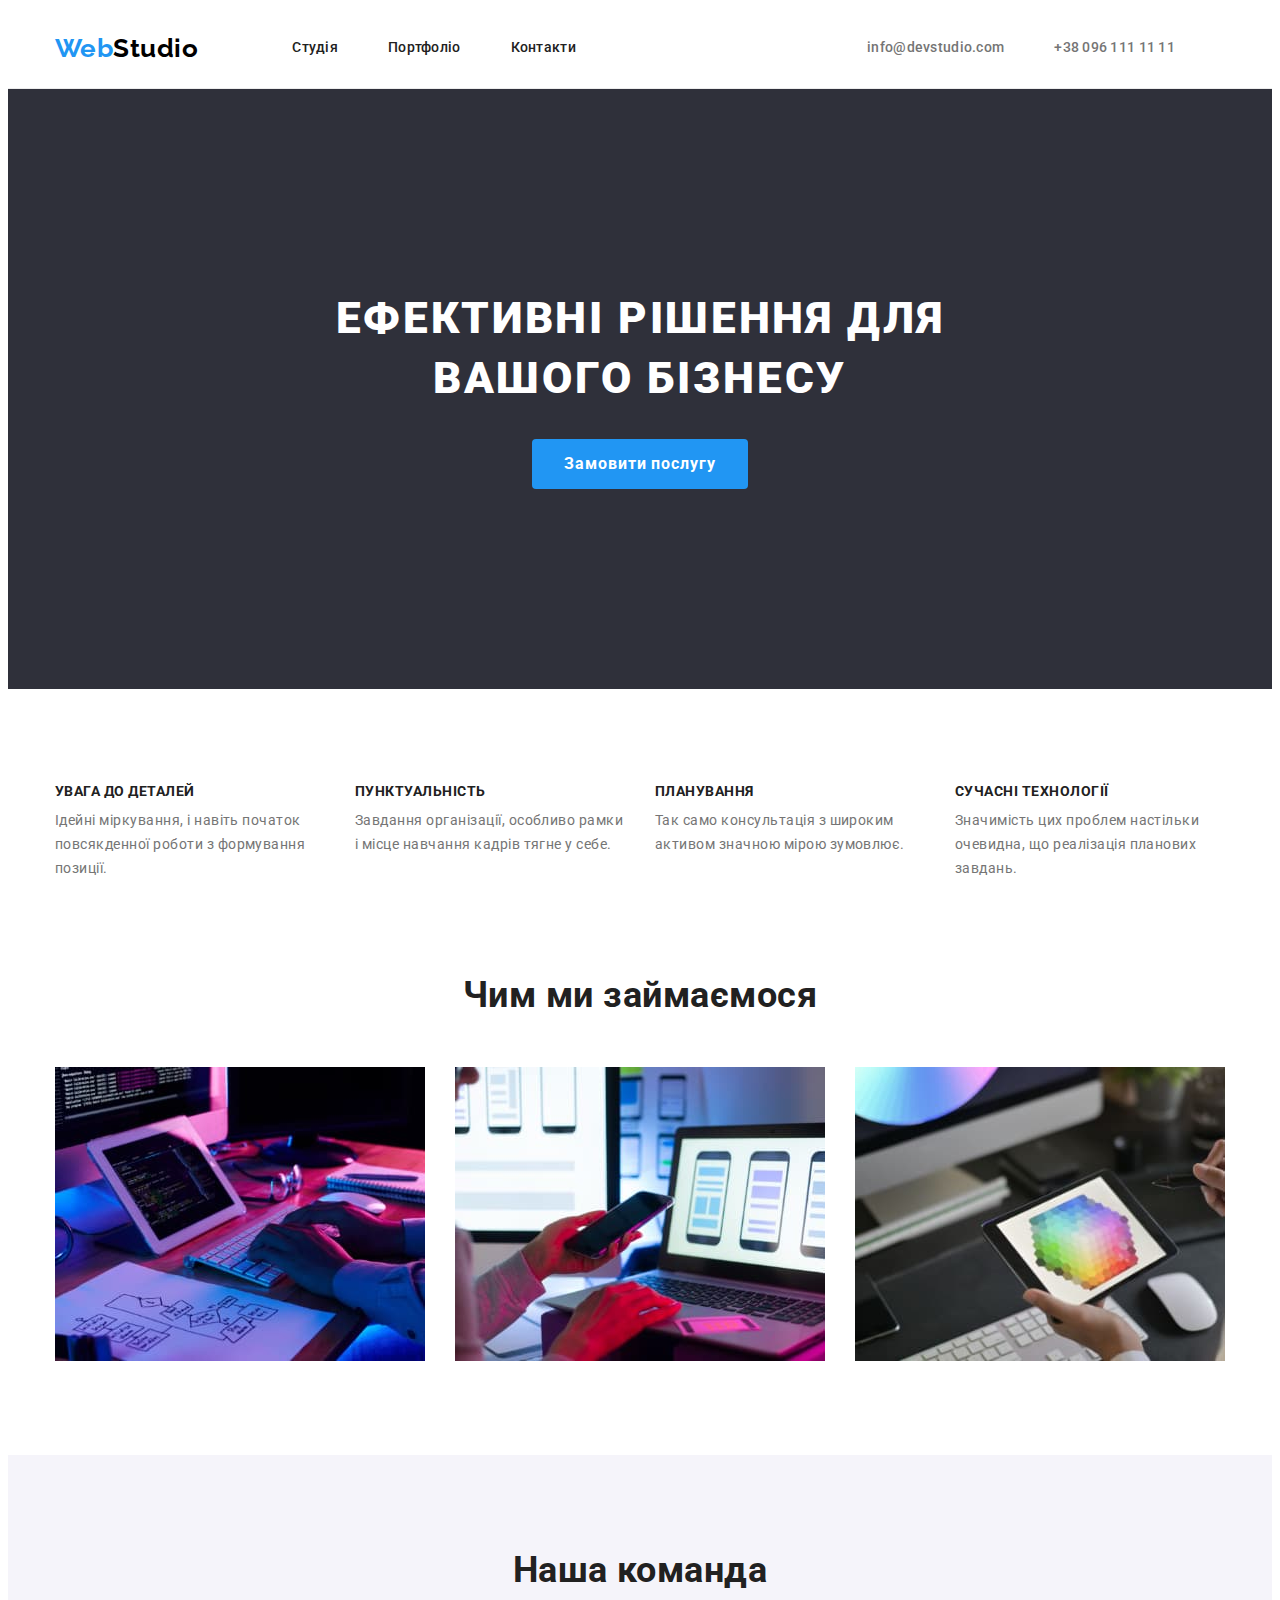
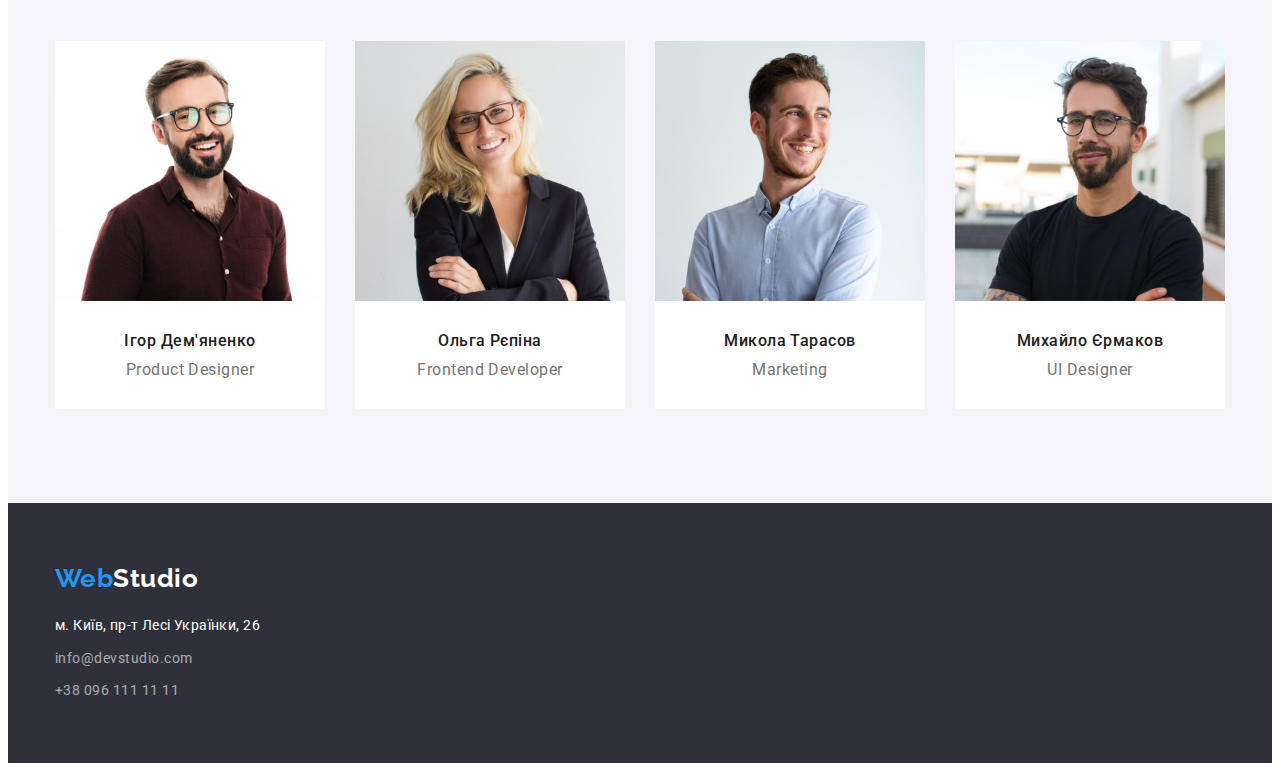
==== index.html @ 62449cf1 "Initial commit" ====
<!DOCTYPE html>
<html lang="uk">
  <head>
    <meta charset="UTF-8" />
    <meta http-equiv="X-UA-Compatible" content="IE=edge" />
    <meta name="viewport" content="width=device-width, initial-scale=1.0" />
    <title>HW-3</title>
    <link
      href="https://fonts.googleapis.com/css2?family=Raleway:wght@700&family=Roboto:wght@400;500;700;900&display=swap"
      rel="stylesheet"
    />
    <link
      rel="stylesheet"
      href="https://cdnjs.cloudflare.com/ajax/libs/modern-normalize/1.1.0/modern-normalize.min.css"
      integrity="sha512-wpPYUAdjBVSE4KJnH1VR1HeZfpl1ub8YT/NKx4PuQ5NmX2tKuGu6U/JRp5y+Y8XG2tV+wKQpNHVUX03MfMFn9Q=="
      crossorigin="anonymous"
      referrerpolicy="no-referrer"
    />
    <link rel="stylesheet" href="./css/styles.css" />
  </head>

  <body class="page">
    <header class="header-page">
      <div class="container">
        <nav class="header-nav">
          <a class="link-logo" href="./index.html">
            <span class="logo-blue">Web</span
            ><span class="logo-black">Studio</span></a
          >

          <ul class="site-nav list">
            <li class="item"><a href="./index.html">Студія</a></li>
            <li class="item"><a href="./portfolio.html">Портфоліо</a></li>
            <li class="item"><a href="#">Контакти</a></li>
          </ul>

          <ul class="auth-nav list">
            <li class="item">
              <a href="mailto:info@devstudio.com">info@devstudio.com</a>
            </li>
            <li class="item">
              <a href="tel:+380961111111">+38 096 111 11 11</a>
            </li>
          </ul>
        </nav>
      </div>
    </header>

    <main>
      <section class="hero">
        <div class="container">
          <h1 class="hero-title">Ефективні рішення для вашого бізнесу</h1>
          <button type="button" class="button-secondary">
            Замовити послугу
          </button>
        </div>
      </section>

      <section class="features">
        <div class="container">
          <h2 class="visually-hidden">Наши достоинтва</h2>
          <ul class="features-list list">
            <li class="features-item">
              <h3 class="features-title">увага до деталей</h3>
              <p class="description">
                Ідейні міркування, і навіть початок повсякденної роботи з
                формування позиції.
              </p>
            </li>
            <li class="features-item">
              <h3 class="features-title">пунктуальність</h3>
              <p class="description">
                Завдання організації, особливо рамки і місце навчання кадрів
                тягне у себе.
              </p>
            </li>
            <li class="features-item">
              <h3 class="features-title">планування</h3>
              <p class="description">
                Так само консультація з широким активом значною мірою зумовлює.
              </p>
            </li>
            <li class="features-item">
              <h3 class="features-title">сучасні технології</h3>
              <p class="description">
                Значимість цих проблем настільки очевидна, що реалізація
                планових завдань.
              </p>
            </li>
          </ul>
        </div>
      </section>

      <section class="occupation">
        <div class="container">
          <h3 class="section-title">Чим ми займаємося</h3>
          <ul class="occupation-list list">
            <li>
              <img
                class="image"
                src="./images/img1.jpg"
                alt="робота-пк"
                width="370"
                height="294"
              />
            </li>
            <li>
              <img
                class="image"
                src="./images/img2.jpg"
                alt="робота-телефон"
                width="370"
                height="294"
              />
            </li>
            <li>
              <img
                class="image"
                src="./images/img3.jpg"
                alt="робота-планшет"
                width="370"
                height="294"
              />
            </li>
          </ul>
        </div>
      </section>

      <section class="team">
        <div class="container">
          <h3 class="section-title">Наша команда</h3>
          <ul class="team-type list">
            <li class="team-list">
              <img
                class="image"
                src="./images/product-designer.jpg"
                alt="Product Designer"
                width="270"
                height="260"
              />
              <h4 class="person">Ігор Дем'яненко</h4>
              <p class="description">Product Designer</p>
            </li>
            <li class="team-list">
              <img
                class="image"
                src="./images/frontend-developer.jpg"
                alt="Frontend Developer"
                width="270"
                height="260"
              />
              <h4 class="person">Ольга Рєпіна</h4>
              <p class="description">Frontend Developer</p>
            </li>
            <li class="team-list">
              <img
                class="image"
                src="./images/marketing.jpg"
                alt="Marketing"
                width="270"
                height="260"
              />
              <h4 class="person">Микола Тарасов</h4>
              <p class="description">Marketing</p>
            </li>
            <li class="team-list">
              <img
                class="image"
                src="./images/ui-designer.jpg"
                alt="UI Designer"
                width="270"
                height="260"
              />
              <h4 class="person">Михайло Єрмаков</h4>
              <p class="description">UI Designer</p>
            </li>
          </ul>
        </div>
      </section>
    </main>

    <footer class="footer">
      <div class="container">
        <a class="link-logo" href="./index.html">
          <span class="logo-blue">Web</span
          ><span class="logo-white">Studio</span></a
        >

        <address class="address">
          <ul class="address-footer list">
            <li class="address-item">
              <a
                href="https://goo.gl/maps/5Nj7DeXVXqgo8Si49"
                class="address-type"
                >м. Київ, пр-т Лесі Українки, 26</a
              >
            </li>
            <li class="address-item">
              <a href="mailto:info@devstudio.com" class="email-footer"
                >info@devstudio.com</a
              >
            </li>
            <li class="address-item">
              <a href="tel:+380961111111" class="tel-footer"
                >+38 096 111 11 11</a
              >
            </li>
          </ul>
        </address>
      </div>
    </footer>
  </body>
</html>
---- css/styles.css ----
/* цвет основного текста: #212121 */
/* вторичный цвет текста: #757575 */
/* цвет фона: #F5F5F5 */
/* цвет шапки: #ECECEC */
/* цвет акцент: #2196F3 */

html {
  box-sizing: border-box;
}

*,
*::before,
*::after {
  box-sizing: inherit;
}

h1,
h2,
h3,
h4,
h5,
h6,
p,
ul,
li,
ol {
  margin: 0;
  padding: 0;
}

:root {
  --primary-text-color: #212121;
  --title-text-color: #757575;
  --accent-color: #2196f3;
  --main-color: #f5f5f5;
  --white-color: #ffffff;
  --background-button-color: #f5f4fa;
  --background-footer-color: #2f303a;
  --black-color: #000000;
  --footer-white-color: rgba(255, 255, 255, 0.6);
  --background-color: #ffffff;
  --line-color: #ececec;
  --background-button-color-sec: #188ce8;
  --background-color-our-team: #f5f4fa;
}

.page {
  background-color: var(--background-color);
  color: var(--primary-text-color);

  font-family: Roboto, sans-serif;
  font-weight: 700;
  letter-spacing: 0.03em;
}

.header-page {
  border-bottom: 1px solid var(--line-color);
}

.header-nav {
  display: flex;
  align-items: center;
}

.container {
  width: 1200px;
  padding-left: 15px;
  padding-right: 15px;
  margin: 0 auto;
}

.image {
  display: block;
  max-widht: 100%;
  height: auto;
}

/*  Logo  */

.logo-blue,
.logo-black,
.logo-white {
  color: var(--accent-color);
  font-family: Raleway, sans-serif;
  font-size: 26px;
  line-height: 1.19;
  text-decoration: none;
}

.logo-black {
  color: var(--black-color);
}

.logo-white {
  color: var(--white-color);
}

.link-logo {
  /* height: 31px;
  margin-top: 60px; */

  text-decoration: none;
}

.list {
  list-style: none;
}

/* Site-nav */

.site-nav {
  display: flex;
  margin-left: 94px;
}

.site-nav .item:not(last-child) {
  margin-right: 50px;
}

.site-nav a {
  display: block;
  padding-top: 32px;
  padding-bottom: 32px;

  color: var(--primary-text-color);

  font-family: inherit;
  font-weight: 500;
  font-size: 14px;
  line-height: 1.14;
  letter-spacing: 0.02em;
  text-decoration: none;
}

.site-nav a:hover,
.site-nav a:focus {
  color: var(--accent-color);
}

/* Auth-nav */

.auth-nav {
  display: flex;
  margin-left: auto;
  margin-right: 0;
}

.auth-nav .item:not(last-child) {
  margin-right: 50px;
}

.auth-nav a {
  display: block;
  padding-top: 32px;
  padding-bottom: 32px;

  color: var(--title-text-color);

  font-family: inherit;
  font-weight: 500;
  font-size: 14px;
  line-height: 1.14;
  letter-spacing: 0.02em;
  text-decoration: none;
}

.auth-nav a:hover,
.auth-nav a:focus {
  color: var(--accent-color);
}
/* Main */
/* Hero */

.hero {
  background-color: var(--background-footer-color);

  padding-top: 200px;
  padding-bottom: 200px;
  text-align: center;
}

.hero-title {
  width: 696px;
  margin-left: auto;
  margin-right: auto;

  color: var(--white-color);

  font-weight: 900;
  font-size: 44px;
  line-height: 1.36;
  letter-spacing: 0.06em;
  text-transform: uppercase;
}

/* Features */
.features {
  padding-top: 95px;
}

.visually-hidden {
  position: absolute;
  white-space: nowrap;
  width: 1px;
  height: 1px;
  overflow: hidden;
  border: 0;
  padding: 0;
  clip: rect(0 0 0 0);
  clip-pash: insert(50%);
  margin: -1px;
}

.features-title {
  font-size: 14px;
  line-height: 1.14;
  text-transform: uppercase;
  margin-bottom: 9px;
}

.features-item {
  width: 270px;
}

.features-list {
  display: flex;
  gap: 30px;
}

.features-list .description {
  color: var(--title-text-color);

  font-weight: 400;
  font-size: 14px;
  line-height: 1.71;
}

/* Occupation */

.occupation {
  padding-top: 94px;
  padding-bottom: 94px;
}

.section-title {
  display: flex;
  justify-content: center;
  margin-left: auto;
  margin-right: auto;
  margin-bottom: 50px;

  color: var(--primary-text-color);

  font-weight: 700;
  font-size: 36px;
  line-height: 1.17;
}

.section-type {
  color: var(--title-text-color);

  font-weight: 400;
  font-size: 16px;
  line-height: 1.88;
}

.occupation-list {
  display: flex;
  flex-direction: row;
  margin-left: auto;
  gap: 30px;
}

/* Team */

.team {
  padding-top: 94px;
  padding-bottom: 94px;
  background-color: var(--background-color-our-team);
}

.team-type {
  display: flex;
  margin-left: auto;
  margin-right: auto;
  gap: 30px;
}

.team-list {
  background-color: var(--white-color);
  widht: 270px;
  height: 368px;
  align-items: center;
}

.person {
  font-weight: 500;
  font-size: 16px;
  line-height: 1.19;
  margin-top: 30px;
  margin-bottom: 10px;
  text-align: center;
}

.team-list .description {
  color: var(--title-text-color);

  font-weight: 400;
  font-size: 16px;
  line-height: 1.19;
  margin-bottom: 30px;
  text-align: center;
}

/* Button */

.button-primary {
  border-radius: 4px;
  padding: 6px 22px;
  min-widht: 125px;

  color: var(--primary-text-color);
  background-color: var(--background-button-color);

  cursor: pointer;
  font-family: Roboto, sans-serif;
  font-weight: 500;
  font-size: 16px;
  line-height: 1.63;
  border: none;
}

.button-primary:hover,
.button-primary:focus {
  color: var(--white-color);
  background-color: var(--accent-color);
}

.button-secondary {
  border-radius: 4px;
  padding: 10px 32px;
  margin-top: 30px;

  color: var(--white-color);
  background-color: var(--accent-color);

  font-family: Roboto;
  font-weight: 700;
  font-size: 16px;
  line-height: 1.88;
  letter-spacing: 0.06em;
  text-align: center;
  border: none;
  cursor: pointer;
  min-width: 216px;
}

.button-secondary:hover,
.button-secondary:focus {
  color: var(--white-color);
  background-color: var(--background-button-color-sec);
}

.footer {
  background: var(--background-footer-color);
  padding-top: 60px;
  padding-bottom: 60px;
}

.address-footer {
  font-style: normal;
  font-weight: 400;
  font-size: 14px;
  line-height: 1.71;
}

.address {
  margin-top: 20px;
}

.address-type {
  color: var(--white-color);
  text-decoration: none;

  font-weight: 400;
  font-size: 14px;
  line-height: 1.7;
  letter-spacing: 0.03em;
  font-style: normal;
}

.address-item {
  margin-bottom: 9px;
}

.email-footer,
.tel-footer {
  color: var(--footer-white-color);

  font-weight: 400;
  font-size: 14px;
  line-height: 1.7;
  font-style: normal;
  text-decoration: none;
}

.address-item:last-child {
  margin-bottom: 0;
}

/* Portfolio */

.portfolio-main {
  padding-bottom: 94px;
  padding-top: 94px;
}

.portfolio-list {
  display: flex;
  justify-content: center;
  margin-bottom: 50px;
  gap: 8px;

  color: var(--title-text-color);
}

/* .portfolio-list .item:last-child {
  margin-right: 8px;
} */

.portfolio-cards {
  display: flex;
  flex-wrap: wrap;
}

.portfolio-items {
  width: 370px;
  height: 404px;
  margin-right: 30px;
  margin-bottom: 30px;
}

.portfolio-items:nth-child(3n + 3) {
  margin-right: 0;
}

.portfolio-items:nth-last-child(-n + 3) {
  margin-bottom: 0;
}

.portfolio-description {
  padding-top: 20px;
  padding-bottom: 20px;
  padding-right: 24px;
  padding-left: 24px;
  border: 1px solid var(--line-color);
  border-top: none;
}

.portfolio-title {
  color: var(--primary-text-color);
  font-weight: 700;
  font-size: 18px;
  line-height: 36px;
  letter-spacing: 0.06em;
}

.portfolio-type {
  color: var(--title-text-color);
  font-size: 16px;
  line-height: 1.9;
  margin-left: 0;
  margin-top: 4px;
  font-weight: 400;
}

.list-title {
  font-weight: 700;
  font-size: 18px;
  line-height: 2;

  letter-spacing: 0.06em;
}
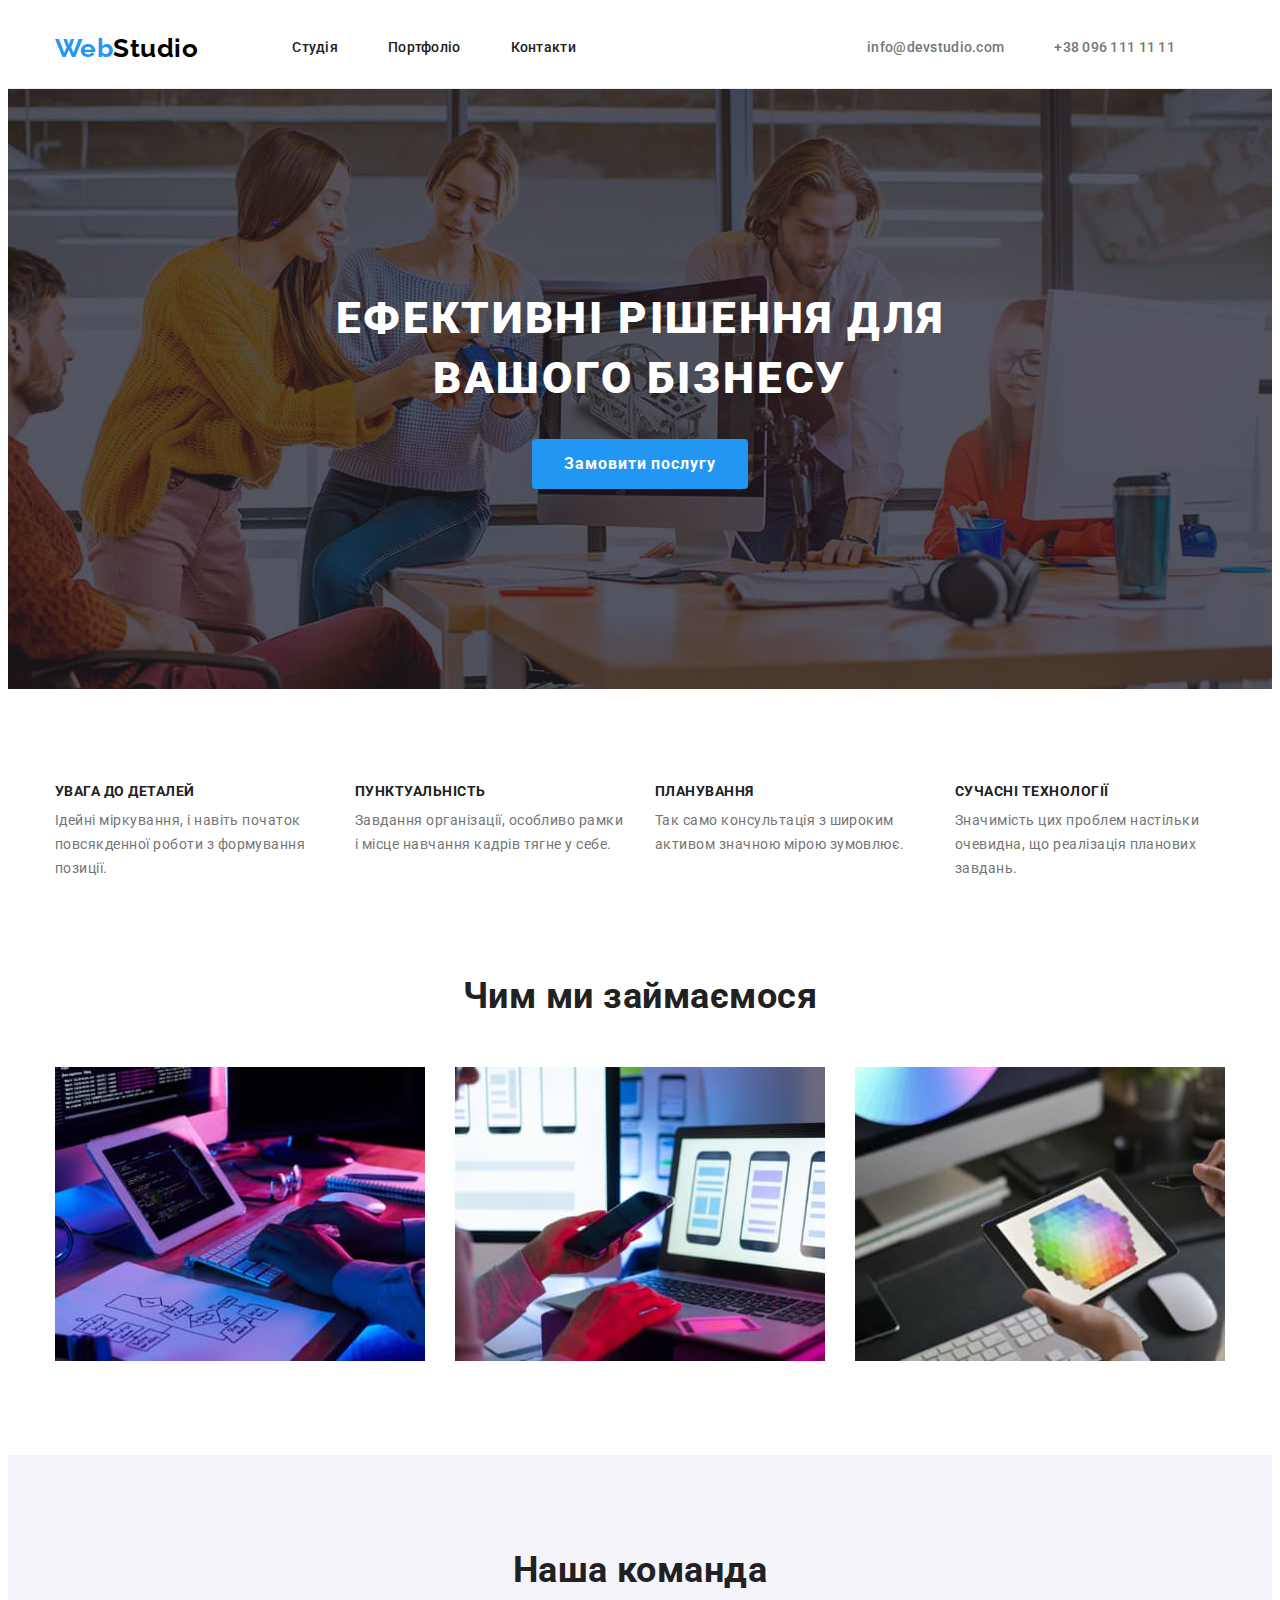
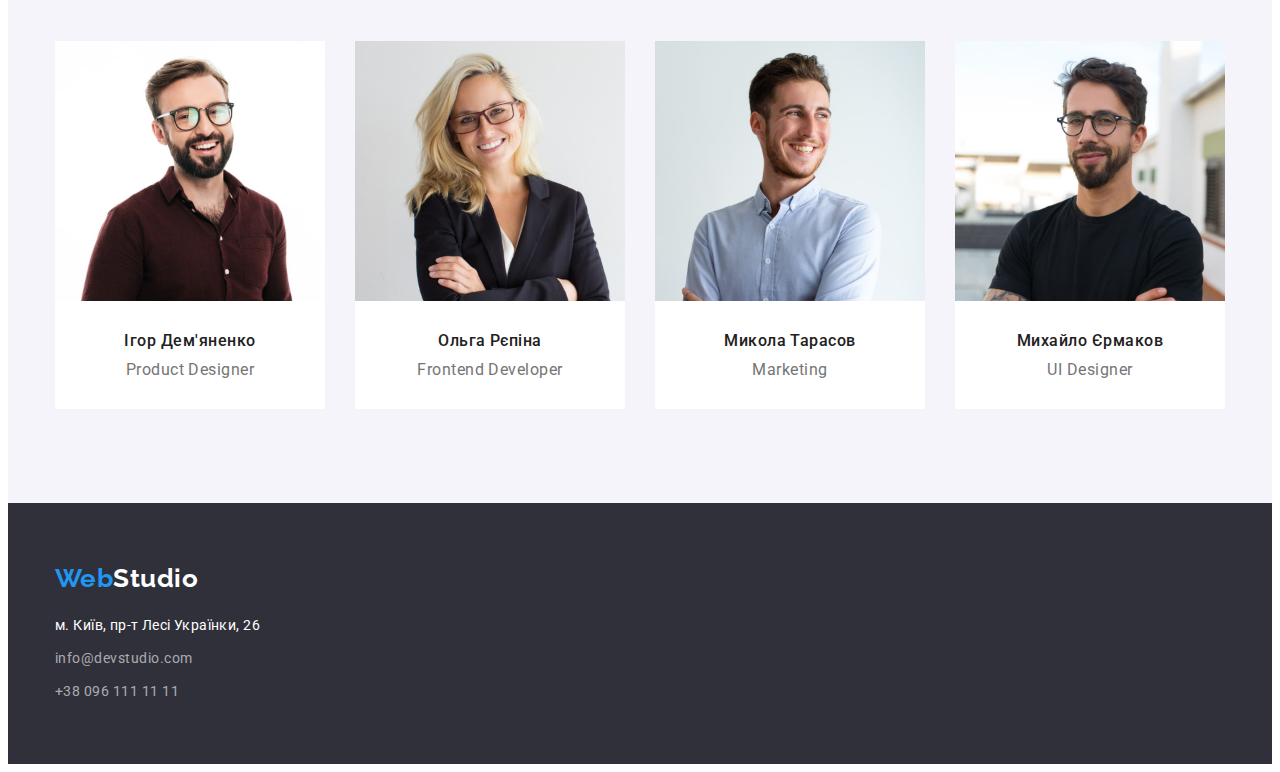
==== commit 98f2cf24: "hero background" ====
--- a/index.html
+++ b/index.html
@@ -4,7 +4,7 @@
     <meta charset="UTF-8" />
     <meta http-equiv="X-UA-Compatible" content="IE=edge" />
     <meta name="viewport" content="width=device-width, initial-scale=1.0" />
-    <title>HW-3</title>
+    <title>HW-4</title>
     <link
       href="https://fonts.googleapis.com/css2?family=Raleway:wght@700&family=Roboto:wght@400;500;700;900&display=swap"
       rel="stylesheet"
@@ -47,7 +47,7 @@
     </header>
 
     <main>
-      <section class="hero">
+      <section class="hero overlay">
         <div class="container">
           <h1 class="hero-title">Ефективні рішення для вашого бізнесу</h1>
           <button type="button" class="button-secondary">
--- a/css/styles.css
+++ b/css/styles.css
@@ -179,6 +179,22 @@
   text-align: center;
 }
 
+.overlay {
+  max-width: 1600px;
+  min-height: 600px;
+  margin-left: auto;
+  margin-right: auto;
+  background-image: linear-gradient(
+      to right,
+      rgba(47, 48, 58, 0.4),
+      rgba(47, 48, 58, 0.4)
+    ),
+    url(../images/imgbg.jpg);
+  background-repeat: no-repeat;
+  background-position: center;
+  background-size: cover;
+}
+
 .hero-title {
   width: 696px;
   margin-left: auto;
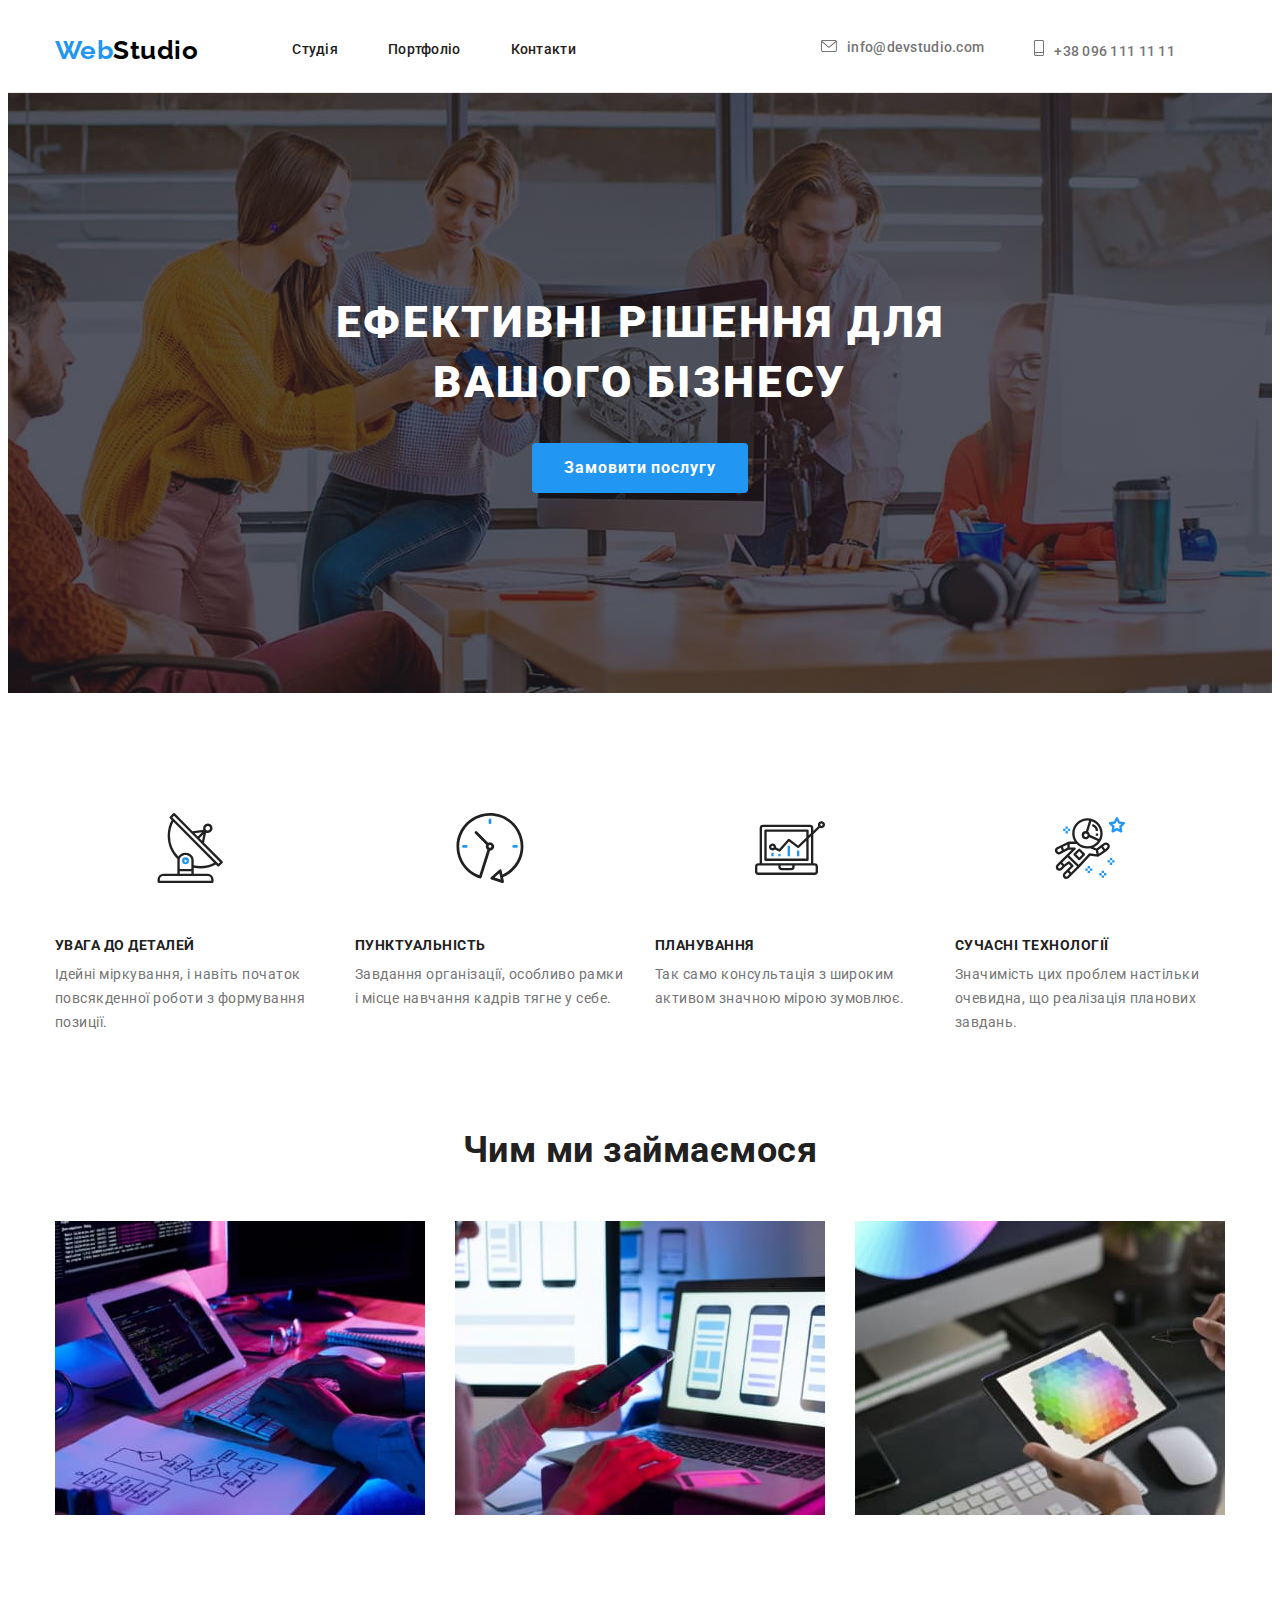
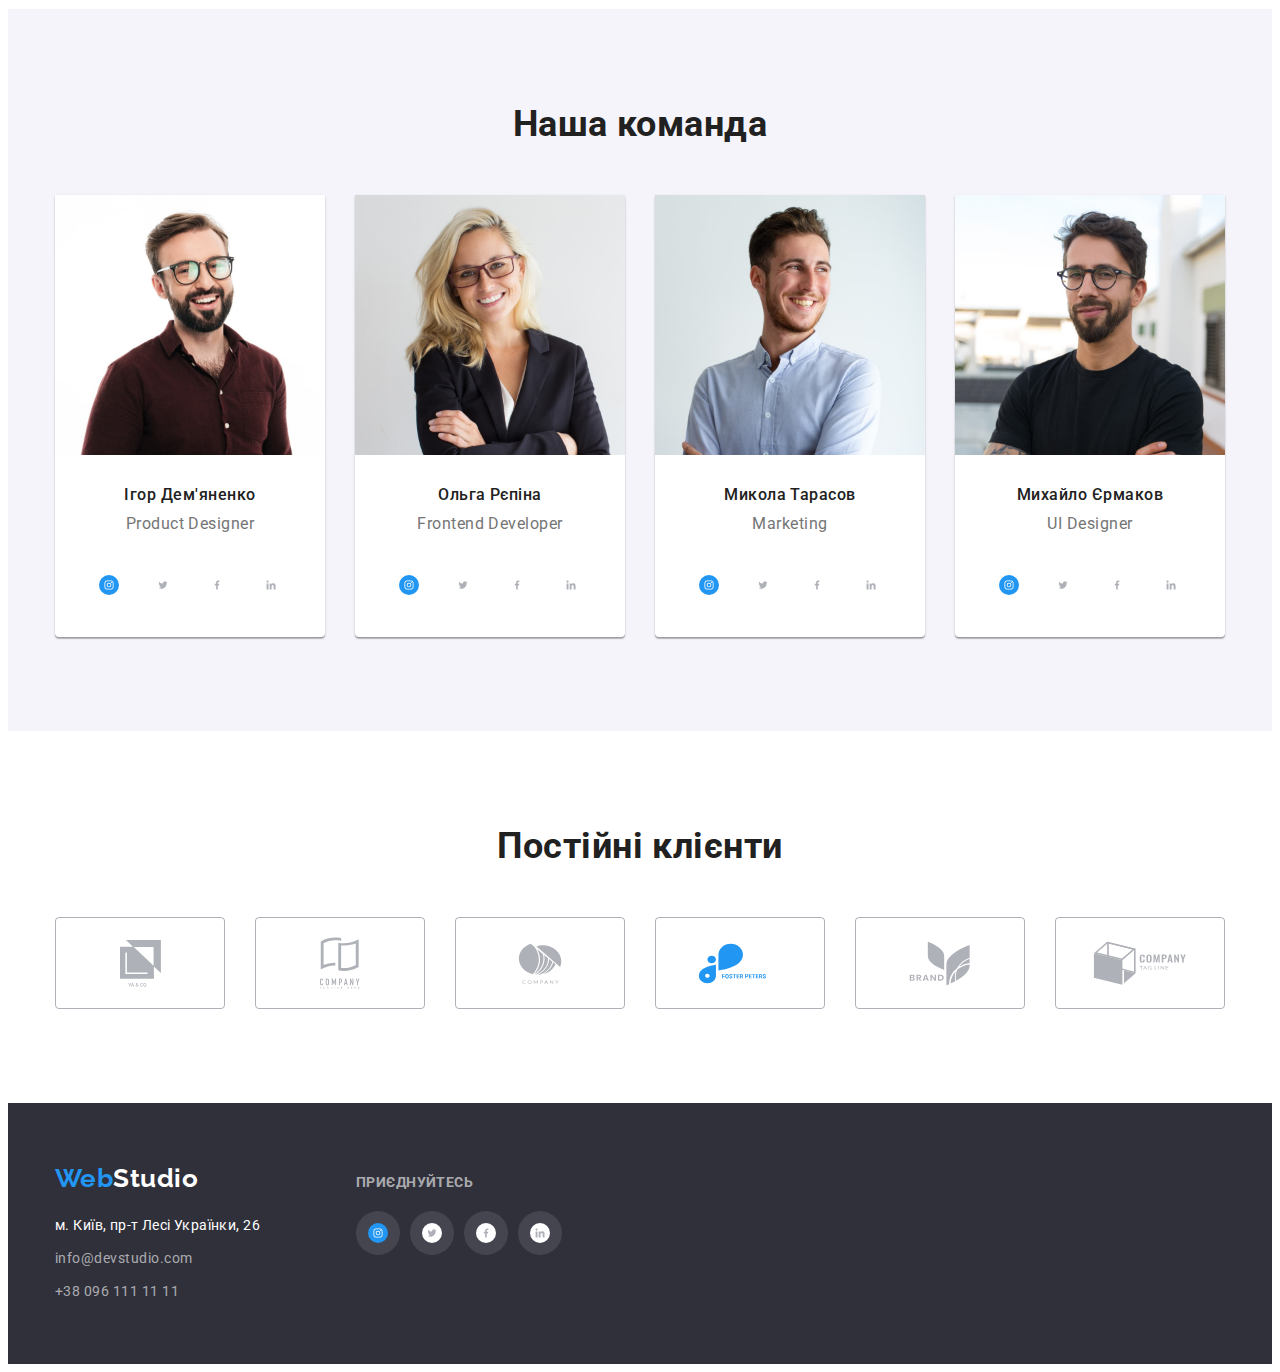
==== commit 00ef82e0: "hw4" ====
--- a/index.html
+++ b/index.html
@@ -36,10 +36,18 @@
 
           <ul class="auth-nav list">
             <li class="item">
-              <a href="mailto:info@devstudio.com">info@devstudio.com</a>
+              <a href="mailto:info@devstudio.com"
+                ><svg class="auth-nav-icon" width="16" height="12">
+                  <use href="./images/icons.svg#email"></use></svg
+                >info@devstudio.com</a
+              >
             </li>
             <li class="item">
-              <a href="tel:+380961111111">+38 096 111 11 11</a>
+              <a href="tel:+380961111111"
+                ><svg class="auth-nav-icon" width="10" height="16">
+                  <use href="./images/icons.svg#telephone"></use></svg
+                >+38 096 111 11 11</a
+              >
             </li>
           </ul>
         </nav>
@@ -58,31 +66,52 @@
 
       <section class="features">
         <div class="container">
-          <h2 class="visually-hidden">Наши достоинтва</h2>
+          <h2 class="visually-hidden">Наши преимущества</h2>
           <ul class="features-list list">
             <li class="features-item">
+              <div class="features-icon-container" aria-label="супутник">
+                <svg class="features-icon" width="70" height="70">
+                  <use href="./images/icons.svg#sputnic"></use>
+                </svg>
+              </div>
+
               <h3 class="features-title">увага до деталей</h3>
-              <p class="description">
+              <p class="features-description">
                 Ідейні міркування, і навіть початок повсякденної роботи з
                 формування позиції.
               </p>
             </li>
             <li class="features-item">
+              <div class="features-icon-container" aria-label="годинник">
+                <svg class="features-icon" width="70" height="70">
+                  <use href="./images/icons.svg#clock"></use>
+                </svg>
+              </div>
               <h3 class="features-title">пунктуальність</h3>
-              <p class="description">
+              <p class="features-description">
                 Завдання організації, особливо рамки і місце навчання кадрів
                 тягне у себе.
               </p>
             </li>
             <li class="features-item">
+              <div class="features-icon-container" aria-label="монітор">
+                <svg class="features-icon" width="70" height="70">
+                  <use href="./images/icons.svg#monitor"></use>
+                </svg>
+              </div>
               <h3 class="features-title">планування</h3>
-              <p class="description">
+              <p class="features-description">
                 Так само консультація з широким активом значною мірою зумовлює.
               </p>
             </li>
             <li class="features-item">
+              <div class="features-icon-container" aria-label="космонавт">
+                <svg class="features-icon" width="70" height="70">
+                  <use href="./images/icons.svg#cosmonaut"></use>
+                </svg>
+              </div>
               <h3 class="features-title">сучасні технології</h3>
-              <p class="description">
+              <p class="features-description">
                 Значимість цих проблем настільки очевидна, що реалізація
                 планових завдань.
               </p>
@@ -138,8 +167,39 @@
                 width="270"
                 height="260"
               />
-              <h4 class="person">Ігор Дем'яненко</h4>
-              <p class="description">Product Designer</p>
+              <h4 class="team-person">Ігор Дем'яненко</h4>
+              <p class="team-description">Product Designer</p>
+
+              <ul class="team-icon-container list">
+                <li class="team-item" aria-label="інстаграм">
+                  <a href="https://www.instagram.com/" class="team-link">
+                    <svg class="team-icon">
+                      <use href="./images/icons.svg#instagram"></use>
+                    </svg>
+                  </a>
+                </li>
+                <li class="team-item" aria-label="твіттер">
+                  <a href="https://twitter.com/" class="team-link">
+                    <svg class="team-icon">
+                      <use href="./images/icons.svg#twitter"></use>
+                    </svg>
+                  </a>
+                </li>
+                <li class="team-item" aria-label="фэйсбук">
+                  <a href="https://www.facebook.com/" class="team-link">
+                    <svg class="team-icon">
+                      <use href="./images/icons.svg#facebook"></use>
+                    </svg>
+                  </a>
+                </li>
+                <li class="team-item" aria-label="лінкедин">
+                  <a href="https://www.linkedin.com/" class="team-link">
+                    <svg class="team-icon">
+                      <use href="./images/icons.svg#linkedin"></use>
+                    </svg>
+                  </a>
+                </li>
+              </ul>
             </li>
             <li class="team-list">
               <img
@@ -149,9 +209,40 @@
                 width="270"
                 height="260"
               />
-              <h4 class="person">Ольга Рєпіна</h4>
-              <p class="description">Frontend Developer</p>
-            </li>
+              <h4 class="team-person">Ольга Рєпіна</h4>
+              <p class="team-description">Frontend Developer</p>
+              <ul class="team-icon-container list">
+                <li class="team-item" aria-label="інстаграм">
+                  <a href="https://www.instagram.com/" class="team-link">
+                    <svg class="team-icon">
+                      <use href="./images/icons.svg#instagram"></use>
+                    </svg>
+                  </a>
+                </li>
+                <li class="team-item" aria-label="твіттер">
+                  <a href="https://twitter.com/" class="team-link">
+                    <svg class="team-icon">
+                      <use href="./images/icons.svg#twitter"></use>
+                    </svg>
+                  </a>
+                </li>
+                <li class="team-item" aria-label="фэйсбук">
+                  <a href="https://www.facebook.com/" class="team-link">
+                    <svg class="team-icon">
+                      <use href="./images/icons.svg#facebook"></use>
+                    </svg>
+                  </a>
+                </li>
+                <li class="team-item" aria-label="лінкедин">
+                  <a href="https://www.linkedin.com/" class="team-link">
+                    <svg class="team-icon">
+                      <use href="./images/icons.svg#linkedin"></use>
+                    </svg>
+                  </a>
+                </li>
+              </ul>
+            </li>
+
             <li class="team-list">
               <img
                 class="image"
@@ -160,8 +251,38 @@
                 width="270"
                 height="260"
               />
-              <h4 class="person">Микола Тарасов</h4>
-              <p class="description">Marketing</p>
+              <h4 class="team-person">Микола Тарасов</h4>
+              <p class="team-description">Marketing</p>
+              <ul class="team-icon-container list">
+                <li class="team-item" aria-label="інстаграм">
+                  <a href="https://www.instagram.com/" class="team-link">
+                    <svg class="team-icon">
+                      <use href="./images/icons.svg#instagram"></use>
+                    </svg>
+                  </a>
+                </li>
+                <li class="team-item" aria-label="твіттер">
+                  <a href="https://twitter.com/" class="team-link">
+                    <svg class="team-icon">
+                      <use href="./images/icons.svg#twitter"></use>
+                    </svg>
+                  </a>
+                </li>
+                <li class="team-item" aria-label="фэйсбук">
+                  <a href="https://www.facebook.com/" class="team-link">
+                    <svg class="team-icon">
+                      <use href="./images/icons.svg#facebook"></use>
+                    </svg>
+                  </a>
+                </li>
+                <li class="team-item" aria-label="лінкедин">
+                  <a href="https://www.linkedin.com/" class="team-link">
+                    <svg class="team-icon">
+                      <use href="./images/icons.svg#linkedin"></use>
+                    </svg>
+                  </a>
+                </li>
+              </ul>
             </li>
             <li class="team-list">
               <img
@@ -171,8 +292,88 @@
                 width="270"
                 height="260"
               />
-              <h4 class="person">Михайло Єрмаков</h4>
-              <p class="description">UI Designer</p>
+              <h4 class="team-person">Михайло Єрмаков</h4>
+              <p class="team-description">UI Designer</p>
+              <ul class="team-icon-container list">
+                <li class="team-item" aria-label="інстаграм">
+                  <a href="https://www.instagram.com/" class="team-link">
+                    <svg class="team-icon">
+                      <use href="./images/icons.svg#instagram"></use>
+                    </svg>
+                  </a>
+                </li>
+                <li class="team-item" aria-label="твіттер">
+                  <a href="https://twitter.com/" class="team-link">
+                    <svg class="team-icon">
+                      <use href="./images/icons.svg#twitter"></use>
+                    </svg>
+                  </a>
+                </li>
+                <li class="team-item" aria-label="фэйсбук">
+                  <a href="https://www.facebook.com/" class="team-link">
+                    <svg class="team-icon">
+                      <use href="./images/icons.svg#facebook"></use>
+                    </svg>
+                  </a>
+                </li>
+                <li class="team-item" aria-label="лінкедин">
+                  <a href="https://www.linkedin.com/" class="team-link">
+                    <svg class="team-icon">
+                      <use href="./images/icons.svg#linkedin"></use>
+                    </svg>
+                  </a>
+                </li>
+              </ul>
+            </li>
+          </ul>
+        </div>
+      </section>
+
+      <section class="clients">
+        <div class="container">
+          <h2 class="clients-title">Постійні клієнти</h2>
+          <ul class="clients-container list">
+            <li class="clients-border">
+              <a href="#" class="clients-link">
+                <svg class="clients-icon" width="41" height="47">
+                  <use href="./images/icons.svg#yaco"></use>
+                </svg>
+              </a>
+            </li>
+            <li class="clients-border">
+              <a href="#" class="clients-link">
+                <svg class="clients-icon" width="40" height="52">
+                  <use href="./images/icons.svg#tagline"></use>
+                </svg>
+              </a>
+            </li>
+            <li class="clients-border">
+              <a href="#" class="clients-link">
+                <svg class="clients-icon" width="44" height="41">
+                  <use href="./images/icons.svg#company"></use>
+                </svg>
+              </a>
+            </li>
+            <li class="clients-border">
+              <a href="#" class="clients-link">
+                <svg class="clients-icon" width="85" height="41">
+                  <use href="./images/icons.svg#peters"></use>
+                </svg>
+              </a>
+            </li>
+            <li class="clients-border">
+              <a href="#" class="clients-link">
+                <svg class="clients-icon" width="62" height="45">
+                  <use href="./images/icons.svg#brand"></use>
+                </svg>
+              </a>
+            </li>
+            <li class="clients-border">
+              <a href="#" class="clients-link">
+                <svg class="clients-icon" width="94" height="44">
+                  <use href="./images/icons.svg#comtag"></use>
+                </svg>
+              </a>
             </li>
           </ul>
         </div>
@@ -180,33 +381,72 @@
     </main>
 
     <footer class="footer">
-      <div class="container">
-        <a class="link-logo" href="./index.html">
-          <span class="logo-blue">Web</span
-          ><span class="logo-white">Studio</span></a
-        >
-
-        <address class="address">
-          <ul class="address-footer list">
-            <li class="address-item">
+      <div class="container footer-container">
+        <div class="footer-links">
+          <a class="link-logo" href="./index.html">
+            <span class="logo-blue">Web</span
+            ><span class="logo-white">Studio</span></a
+          >
+
+          <address class="address">
+            <ul class="address-footer list">
+              <li class="address-item">
+                <a
+                  href="https://goo.gl/maps/5Nj7DeXVXqgo8Si49"
+                  class="address-type"
+                  >м. Київ, пр-т Лесі Українки, 26</a
+                >
+              </li>
+              <li class="address-item">
+                <a href="mailto:info@devstudio.com" class="email-footer"
+                  >info@devstudio.com</a
+                >
+              </li>
+              <li class="address-item">
+                <a href="tel:+380961111111" class="tel-footer"
+                  >+38 096 111 11 11</a
+                >
+              </li>
+            </ul>
+          </address>
+        </div>
+
+        <div class="footer-icons">
+          <p class="footer-title">Приєднуйтесь</p>
+          <ul class="team-icon-container list">
+            <li class="team-item" aria-label="інстаграм">
               <a
-                href="https://goo.gl/maps/5Nj7DeXVXqgo8Si49"
-                class="address-type"
-                >м. Київ, пр-т Лесі Українки, 26</a
+                href="https://www.instagram.com/"
+                class="team-link footer-link"
               >
-            </li>
-            <li class="address-item">
-              <a href="mailto:info@devstudio.com" class="email-footer"
-                >info@devstudio.com</a
-              >
-            </li>
-            <li class="address-item">
-              <a href="tel:+380961111111" class="tel-footer"
-                >+38 096 111 11 11</a
-              >
-            </li>
-          </ul>
-        </address>
+                <svg class="team-icon footer-icon">
+                  <use href="./images/icons.svg#instagram"></use>
+                </svg>
+              </a>
+            </li>
+            <li class="team-item" aria-label="твіттер">
+              <a href="https://twitter.com/" class="team-link footer-link">
+                <svg class="team-icon footer-icon">
+                  <use href="./images/icons.svg#twitter"></use>
+                </svg>
+              </a>
+            </li>
+            <li class="team-item" aria-label="фэйсбук">
+              <a href="https://www.facebook.com/" class="team-link footer-link">
+                <svg class="team-icon footer-icon">
+                  <use href="./images/icons.svg#facebook"></use>
+                </svg>
+              </a>
+            </li>
+            <li class="team-item" aria-label="лінкедин">
+              <a href="https://www.linkedin.com/" class="team-link footer-link">
+                <svg class="team-icon footer-icon">
+                  <use href="./images/icons.svg#linkedin"></use>
+                </svg>
+              </a>
+            </li>
+          </ul>
+        </div>
       </div>
     </footer>
   </body>
--- a/css/styles.css
+++ b/css/styles.css
@@ -42,6 +42,8 @@
   --line-color: #ececec;
   --background-button-color-sec: #188ce8;
   --background-color-our-team: #f5f4fa;
+  --background-hero-color: #c4c4c4;
+  --links-color: #afb1b8;
 }
 
 .page {
@@ -168,11 +170,18 @@
 .auth-nav a:focus {
   color: var(--accent-color);
 }
+
+.auth-nav-icon {
+  display: inline-flex;
+  fill: var(--links-color);
+  margin-right: 10px;
+}
+
 /* Main */
 /* Hero */
 
 .hero {
-  background-color: var(--background-footer-color);
+  background-color: var(--background-hero-color);
 
   padding-top: 200px;
   padding-bottom: 200px;
@@ -181,7 +190,7 @@
 
 .overlay {
   max-width: 1600px;
-  min-height: 600px;
+  height: 600px;
   margin-left: auto;
   margin-right: auto;
   background-image: linear-gradient(
@@ -190,9 +199,9 @@
       rgba(47, 48, 58, 0.4)
     ),
     url(../images/imgbg.jpg);
+  background-size: cover;
   background-repeat: no-repeat;
   background-position: center;
-  background-size: cover;
 }
 
 .hero-title {
@@ -238,12 +247,22 @@
   width: 270px;
 }
 
+.features-icon-container {
+  display: flex;
+  /* background-color: var(--background-color-secondary); */
+  height: 120px;
+  border-radius: 4px;
+  margin-bottom: 30px;
+  justify-content: center;
+  align-items: center;
+}
+
 .features-list {
   display: flex;
   gap: 30px;
 }
 
-.features-list .description {
+.features-list .features-description {
   color: var(--title-text-color);
 
   font-weight: 400;
@@ -305,20 +324,20 @@
 .team-list {
   background-color: var(--white-color);
   widht: 270px;
-  height: 368px;
-  align-items: center;
-}
-
-.person {
+  border-radius: 0px 0px 4px 4px;
+  box-shadow: 0px 1px 3px rgba(0, 0, 0, 0.12), 0px 1px 1px rgba(0, 0, 0, 0.14),
+    0px 2px 1px rgba(0, 0, 0, 0.2);
+}
+
+.team-person {
   font-weight: 500;
   font-size: 16px;
   line-height: 1.19;
-  margin-top: 30px;
-  margin-bottom: 10px;
+  margin: 30px auto 10px auto;
   text-align: center;
 }
 
-.team-list .description {
+.team-list .team-description {
   color: var(--title-text-color);
 
   font-weight: 400;
@@ -326,6 +345,40 @@
   line-height: 1.19;
   margin-bottom: 30px;
   text-align: center;
+}
+
+.team-icon-container {
+  display: flex;
+  justify-content: center;
+  margin-bottom: 30px;
+  gap: 10px;
+}
+
+.team-item {
+  width: 44px;
+  height: 44px;
+}
+
+.team-link {
+  display: flex;
+  justify-content: center;
+  align-items: center;
+  fill: var(--links-color);
+  background-color: var(--white-color);
+  border-radius: 50%;
+  width: 100%;
+  height: 100%;
+}
+
+.team-icon {
+  width: 20px;
+  height: 20px;
+}
+
+.team-link:hover,
+.team-link:focus {
+  background-color: var(--accent-color);
+  fill: var(--white-color);
 }
 
 /* Button */
@@ -377,6 +430,51 @@
   background-color: var(--background-button-color-sec);
 }
 
+.clients {
+  padding-top: 94px;
+  padding-bottom: 94px;
+}
+
+.clients-title {
+  font-family: "Roboto";
+  font-weight: 700;
+  font-size: 36px;
+  line-height: 42px;
+  color: var(--primary-text-color);
+  text-align: center;
+  margin-bottom: 50px;
+}
+
+.clients-container {
+  display: flex;
+  gap: 30px;
+}
+
+.clients-link {
+  display: flex;
+  justify-content: center;
+  align-items: center;
+  width: 170px;
+  height: 92px;
+  border: 1px solid var(--links-color);
+  border-radius: 4px;
+  fill: var(--links-color);
+  background-color: var(--white-color);
+}
+
+.clients-border {
+  display: flex;
+}
+
+.clients-link:hover {
+  fill: var(--accent-color);
+  border-color: var(--accent-color);
+}
+
+.clients-link:focus {
+  fill: var(--accent-color);
+}
+
 .footer {
   background: var(--background-footer-color);
   padding-top: 60px;
@@ -422,6 +520,40 @@
 
 .address-item:last-child {
   margin-bottom: 0;
+}
+
+.footer-container {
+  display: flex;
+  align-items: baseline;
+}
+
+.footer-links {
+  width: 231px;
+}
+
+.footer-icons {
+  display: flex;
+  flex-direction: column;
+  margin-left: 70px;
+}
+
+.footer-title {
+  font-weight: 700;
+  font-size: 14px;
+  line-height: 1.14;
+  letter-spacing: 0.03em;
+  text-transform: uppercase;
+  margin-bottom: 20px;
+
+  color: var(--footer-white-color);
+}
+
+.footer-link {
+  background-color: rgba(255, 255, 255, 0.1);
+}
+
+.footer-icon {
+  fill: color: var(--footer-white-color);
 }
 
 /* Portfolio */
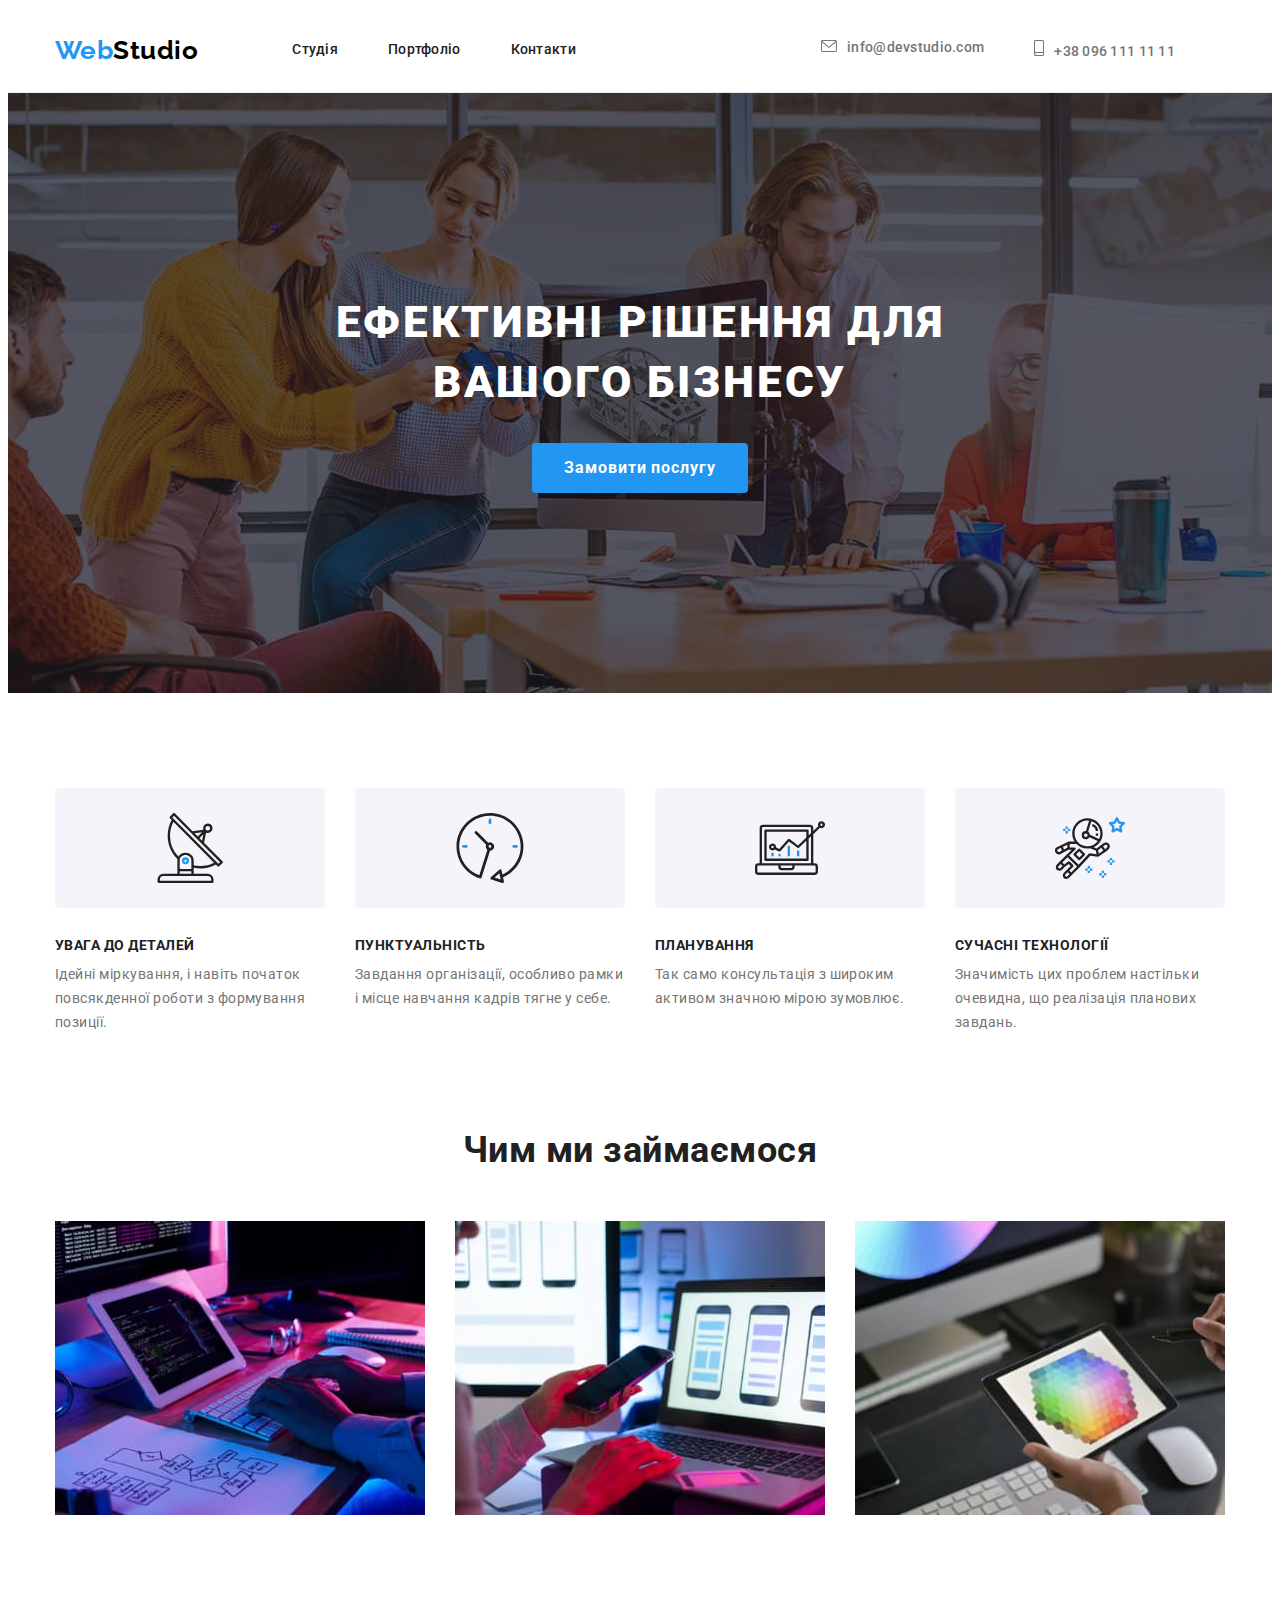
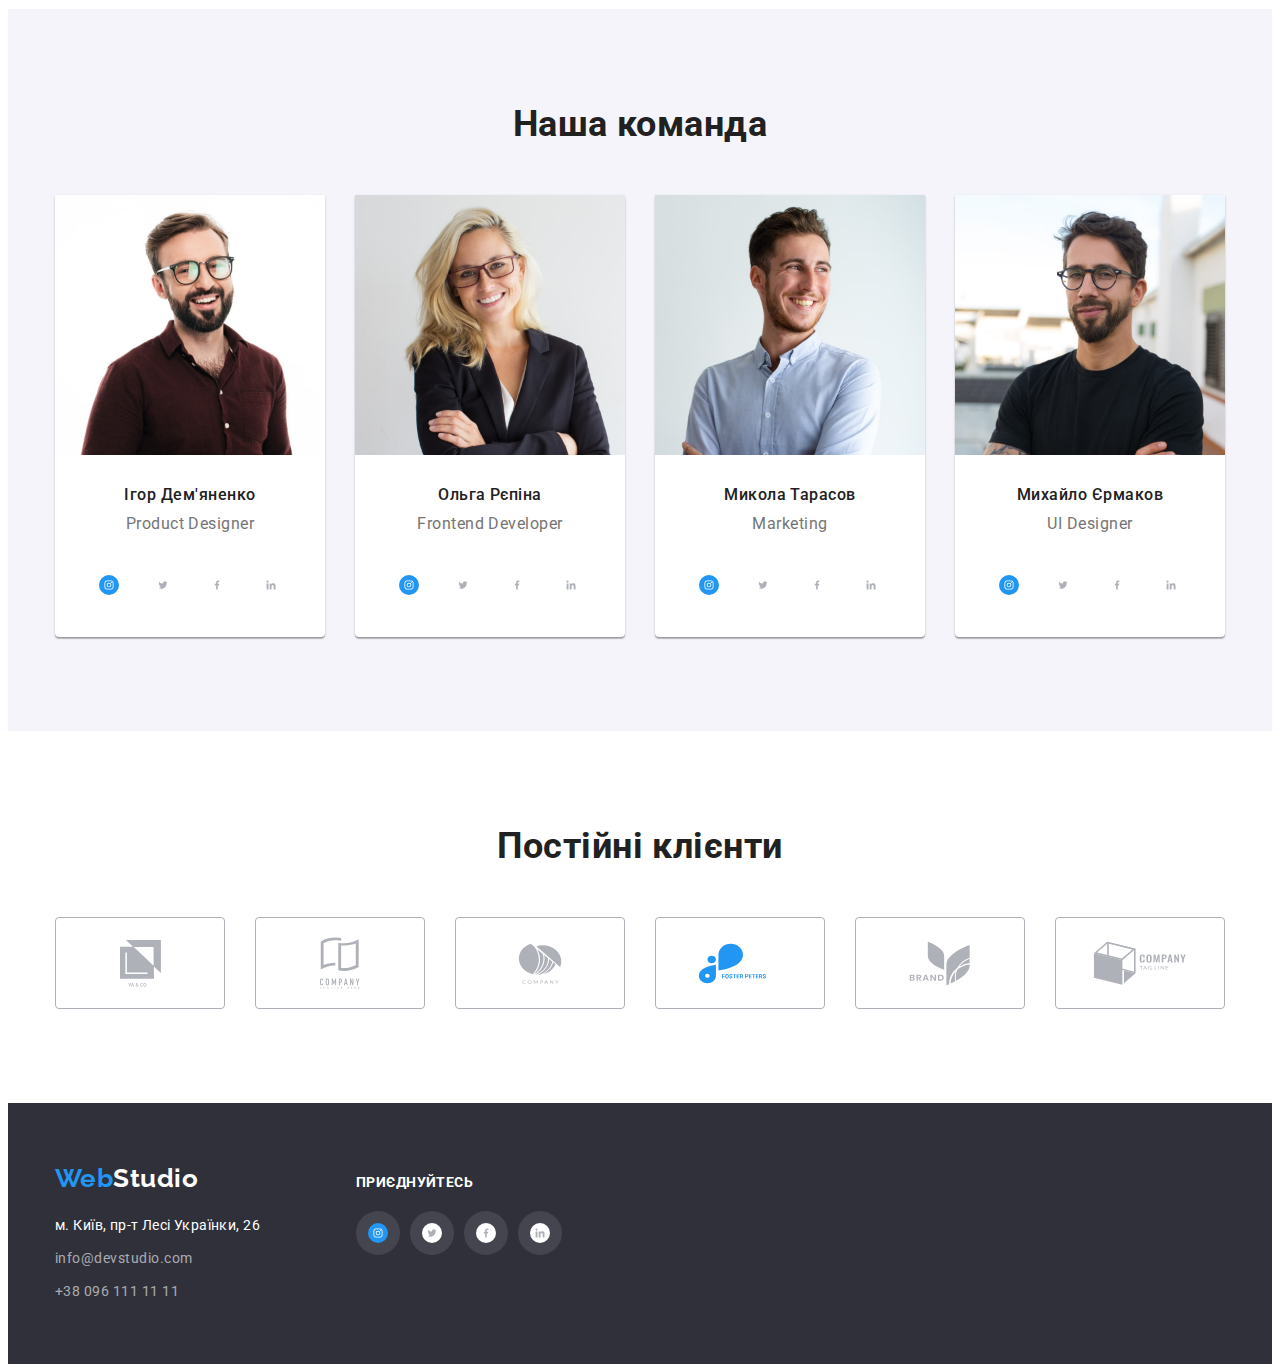
==== commit a2a64446: "section features, changed background-color" ====
--- a/index.html
+++ b/index.html
@@ -36,14 +36,14 @@
 
           <ul class="auth-nav list">
             <li class="item">
-              <a href="mailto:info@devstudio.com"
+              <a href="mailto:info@devstudio.com" class="link"
                 ><svg class="auth-nav-icon" width="16" height="12">
                   <use href="./images/icons.svg#email"></use></svg
                 >info@devstudio.com</a
               >
             </li>
             <li class="item">
-              <a href="tel:+380961111111"
+              <a href="tel:+380961111111" class="link"
                 ><svg class="auth-nav-icon" width="10" height="16">
                   <use href="./images/icons.svg#telephone"></use></svg
                 >+38 096 111 11 11</a
--- a/css/styles.css
+++ b/css/styles.css
@@ -177,6 +177,11 @@
   margin-right: 10px;
 }
 
+.link:hover .auth-nav-icon,
+.link:focus .auth-nav-icon {
+  fill: var(--accent-color);
+}
+
 /* Main */
 /* Hero */
 
@@ -249,7 +254,7 @@
 
 .features-icon-container {
   display: flex;
-  /* background-color: var(--background-color-secondary); */
+  background-color: var(--background-color-our-team);
   height: 120px;
   border-radius: 4px;
   margin-bottom: 30px;
@@ -545,7 +550,7 @@
   text-transform: uppercase;
   margin-bottom: 20px;
 
-  color: var(--footer-white-color);
+  color: var(--white-color);
 }
 
 .footer-link {
